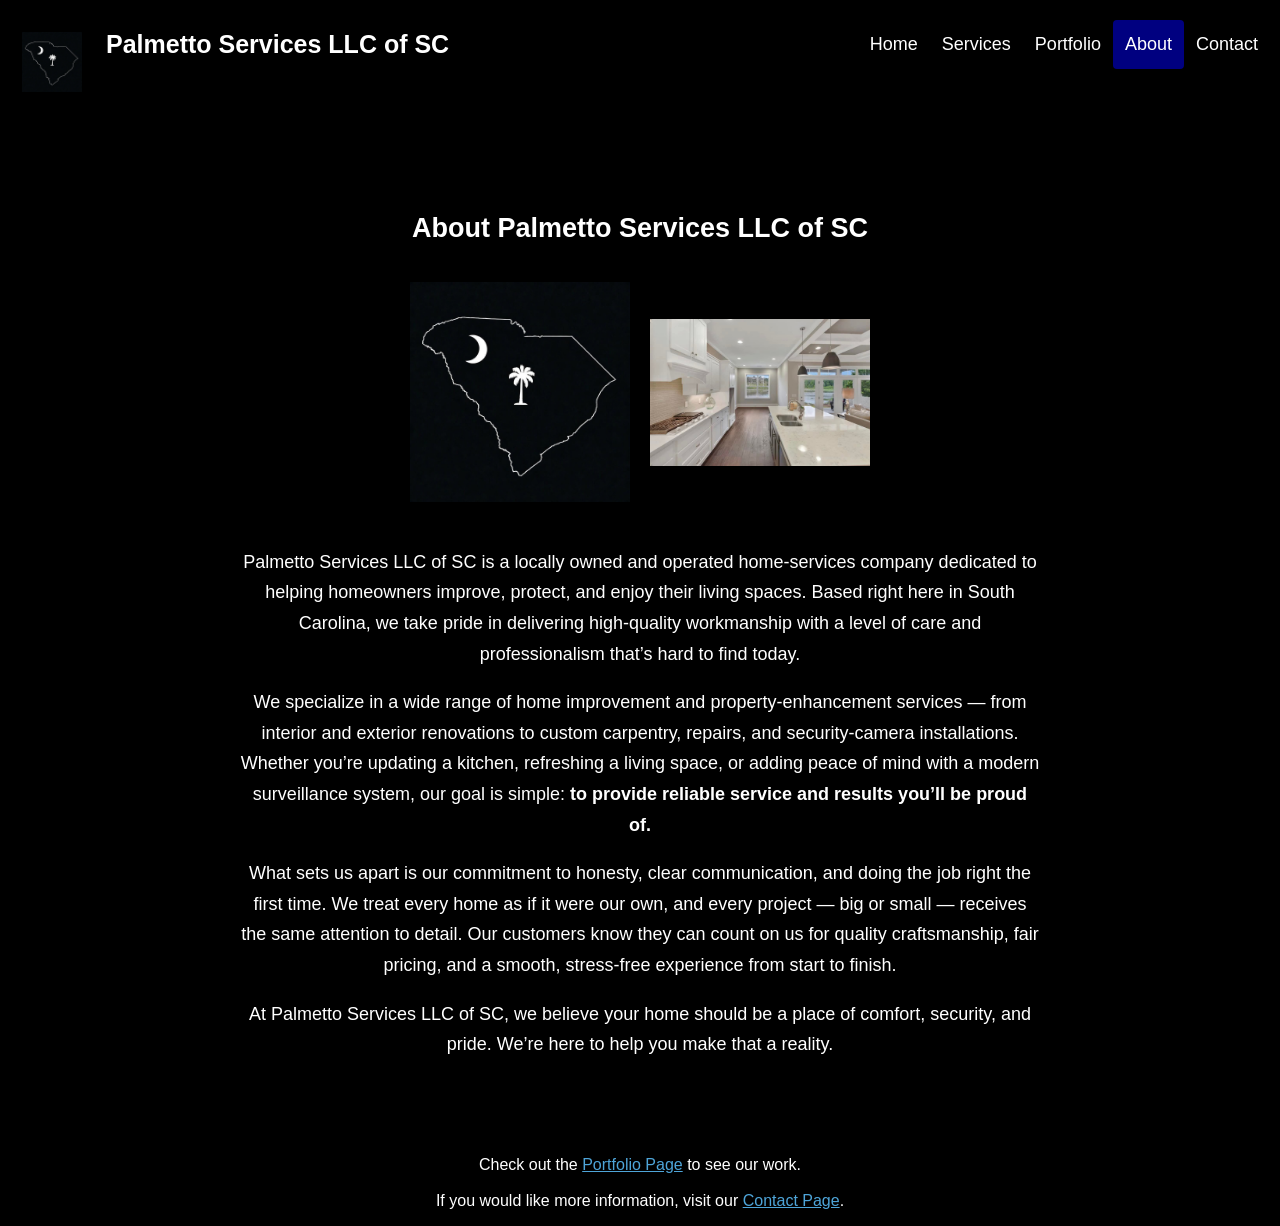
==== about.html @ 6ebf5dea "Update about.html" ====
<!DOCTYPE HTML>
<html lang="en">
<head>
<meta charset="utf-8">
<meta name="viewport" content="width=device-width, initial-scale=1">

<title>Palmetto Services LLC of SC - About</title>

<style>
body {
  font-family: Arial, Helvetica, sans-serif;
  background-color: #000000;
  color: white;
  margin: 0;
}

.center { text-align: center; }

a { color: #4EA5D9; }

/* HEADER */
.header {
  overflow: hidden;
  background-color: #000000;
  padding: 20px 10px;
  position: relative;
  z-index: 10000;
}

.header a {
  margin: 0;
  float: left;
  color: white;
  text-align: center;
  padding: 12px;
  text-decoration: none;
  font-size: 18px;
  line-height: 25px;
  border-radius: 4px;
}

.header a.logo {
  font-size: 25px;
  font-weight: bold;
}

.header a:hover {
  background-color: #4C4C4C;
  color: white;
}

.header a.active {
  background-color: #000080;
  color: white;
}

.header-right {
  float: right;
}

/* HAMBURGER ICON */
#menuIcon {
  display: none;
  font-size: 30px;
  cursor: pointer;
  color: white;
  float: right;
  padding: 10px;
}

/* MOBILE MENU */
@media screen and (max-width: 600px) {
  .header-right {
    display: none;
    width: 100%;
    background-color: #000000;
    text-align: left;
    padding-top: 10px;
    float: none;
  }

  .header a {
    float: none;
    display: block;
    padding: 14px;
    border-bottom: 1px solid #333;
  }

  #menuIcon {
    display: block;
  }
}
</style>

</head>

<body>

<!-- UPDATED HEADER WITH MATCHING MENU -->
<div class="header">

  <a href="index.html">
    <img src="Images/PSLogo.jpg" align="left" style="width:60px;height:60px;">
  </a>

  <a href="services.html" class="logo">Palmetto Services LLC of SC</a>

  <!-- HAMBURGER ICON -->
  <span id="menuIcon" onclick="toggleMenu()">☰</span>

  <!-- NAV LINKS -->
  <div class="header-right" id="mobileMenu">
    <a href="index.html">Home</a>
    <a href="services.html">Services</a>
    <a href="portfolio.html">Portfolio</a>
    <a class="active" href="about.html">About</a>
    <a href="contact.html">Contact</a>
  </div>

</div>

<!-- PAGE CONTENT -->
<div style="max-width:800px; margin:40px auto; padding:20px; text-align:center; line-height:1.7; font-size:18px;">

  <h2 style="margin-bottom:20px;">About Palmetto Services LLC of SC</h2>

<!-- IMAGE TABLE -->
<table style="width:60%; margin:0 auto 25px auto; border-collapse:collapse; text-align:center;">
  <tr>
    <td style="padding:10px;">
      <img src="Images/PSLogo.jpg"
           style="width:100%; max-width:350px; height:auto; object-fit:contain;">
    </td>
    <td style="padding:10px;">
      <img src="Images/Feature1.jpg"
           style="width:100%; max-width:350px; height:auto; object-fit:contain;">
    </td>
  </tr>
</table>

  <p style="margin-bottom:18px;">
    Palmetto Services LLC of SC is a locally owned and operated home‑services company dedicated to helping homeowners improve, protect, and enjoy their living spaces. Based right here in South Carolina, we take pride in delivering high‑quality workmanship with a level of care and professionalism that’s hard to find today.
  </p>

  <p style="margin-bottom:18px;">
    We specialize in a wide range of home improvement and property‑enhancement services — from interior and exterior renovations to custom carpentry, repairs, and security‑camera installations. Whether you’re updating a kitchen, refreshing a living space, or adding peace of mind with a modern surveillance system, our goal is simple: <strong>to provide reliable service and results you’ll be proud of.</strong>
  </p>

  <p style="margin-bottom:18px;">
    What sets us apart is our commitment to honesty, clear communication, and doing the job right the first time. We treat every home as if it were our own, and every project — big or small — receives the same attention to detail. Our customers know they can count on us for quality craftsmanship, fair pricing, and a smooth, stress‑free experience from start to finish.
  </p>

  <p>
    At Palmetto Services LLC of SC, we believe your home should be a place of comfort, security, and pride. We’re here to help you make that a reality.
  </p>

</div>



<!-- FOOTER TEXT -->
<div class="center">
  <p>
    <br>Check out the <a href="portfolio.html">Portfolio Page</a> to see our work.
    <br><br>
    If you would like more information, visit our <a href="contact.html">Contact Page</a>.
  </p>
</div>
  
<!-- MOBILE MENU SCRIPT -->
<script>
function toggleMenu() {
  var menu = document.getElementById("mobileMenu");
  menu.style.display = (menu.style.display === "block") ? "none" : "block";
}
</script>

</body>
</html>
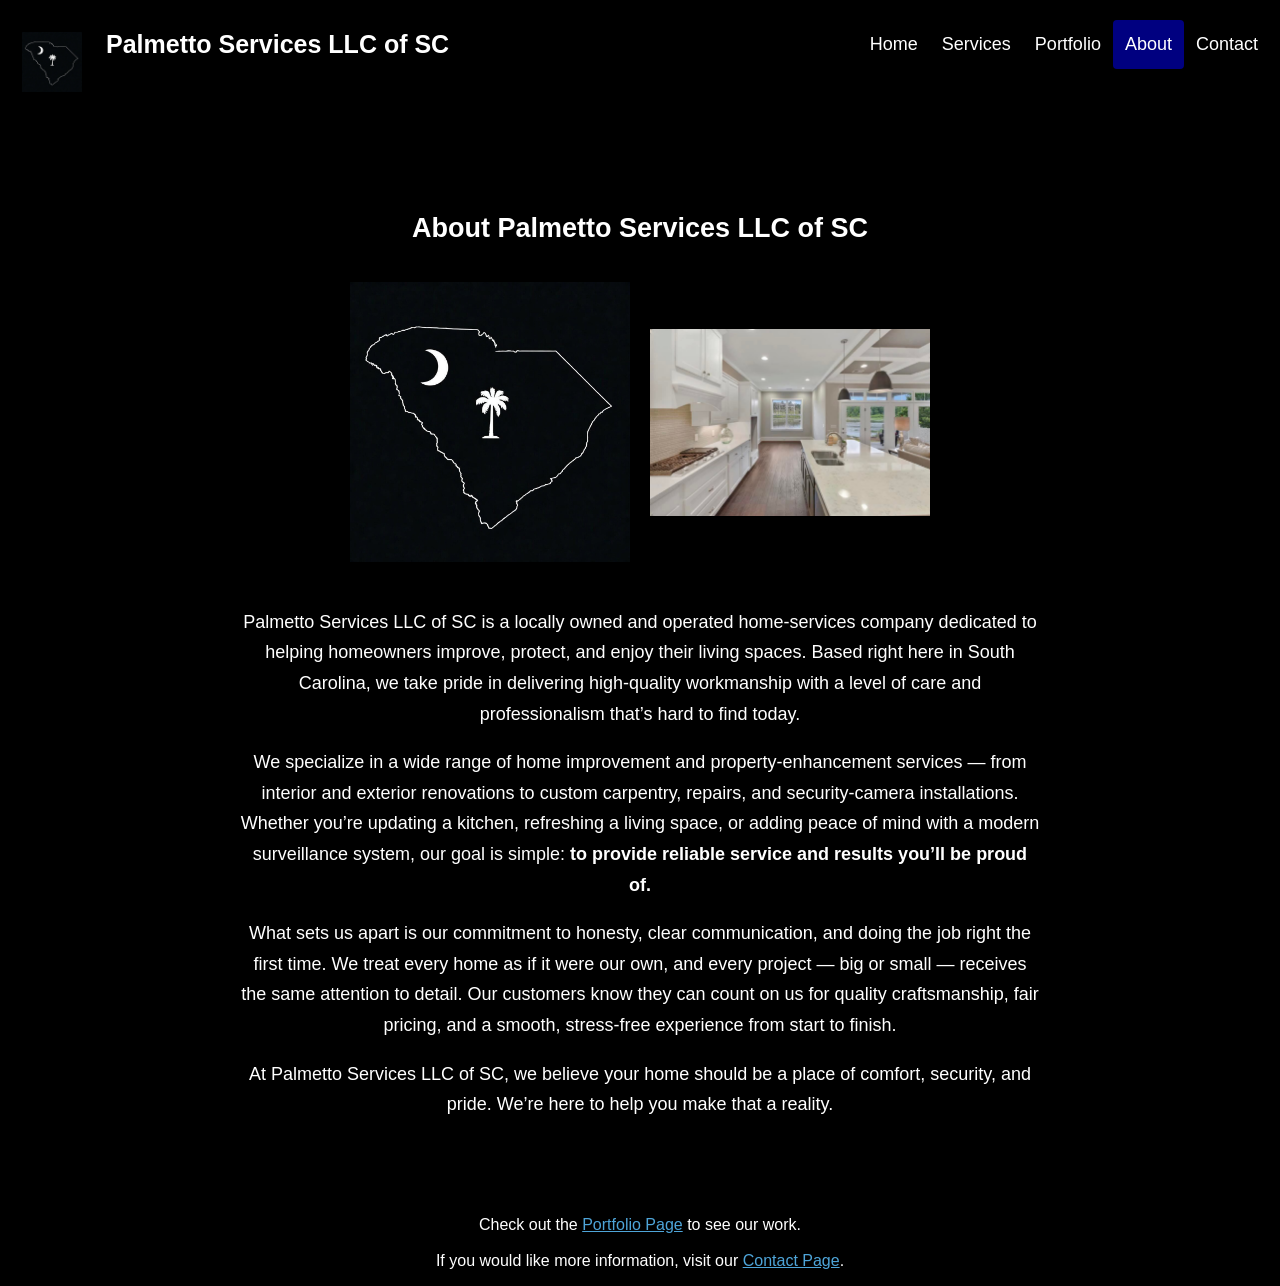
==== commit 159e5533: "Update about.html" ====
--- a/about.html
+++ b/about.html
@@ -125,15 +125,15 @@
   <h2 style="margin-bottom:20px;">About Palmetto Services LLC of SC</h2>
 
 <!-- IMAGE TABLE -->
-<table style="width:60%; margin:0 auto 25px auto; border-collapse:collapse; text-align:center;">
+<table style="margin:0 auto 25px auto; width:100%; max-width:600px; border-collapse:collapse; text-align:center;">
   <tr>
     <td style="padding:10px;">
       <img src="Images/PSLogo.jpg"
-           style="width:100%; max-width:350px; height:auto; object-fit:contain;">
+           style="width:100%; max-width:300px; height:auto; object-fit:contain;">
     </td>
     <td style="padding:10px;">
       <img src="Images/Feature1.jpg"
-           style="width:100%; max-width:350px; height:auto; object-fit:contain;">
+           style="width:100%; max-width:300px; height:auto; object-fit:contain;">
     </td>
   </tr>
 </table>
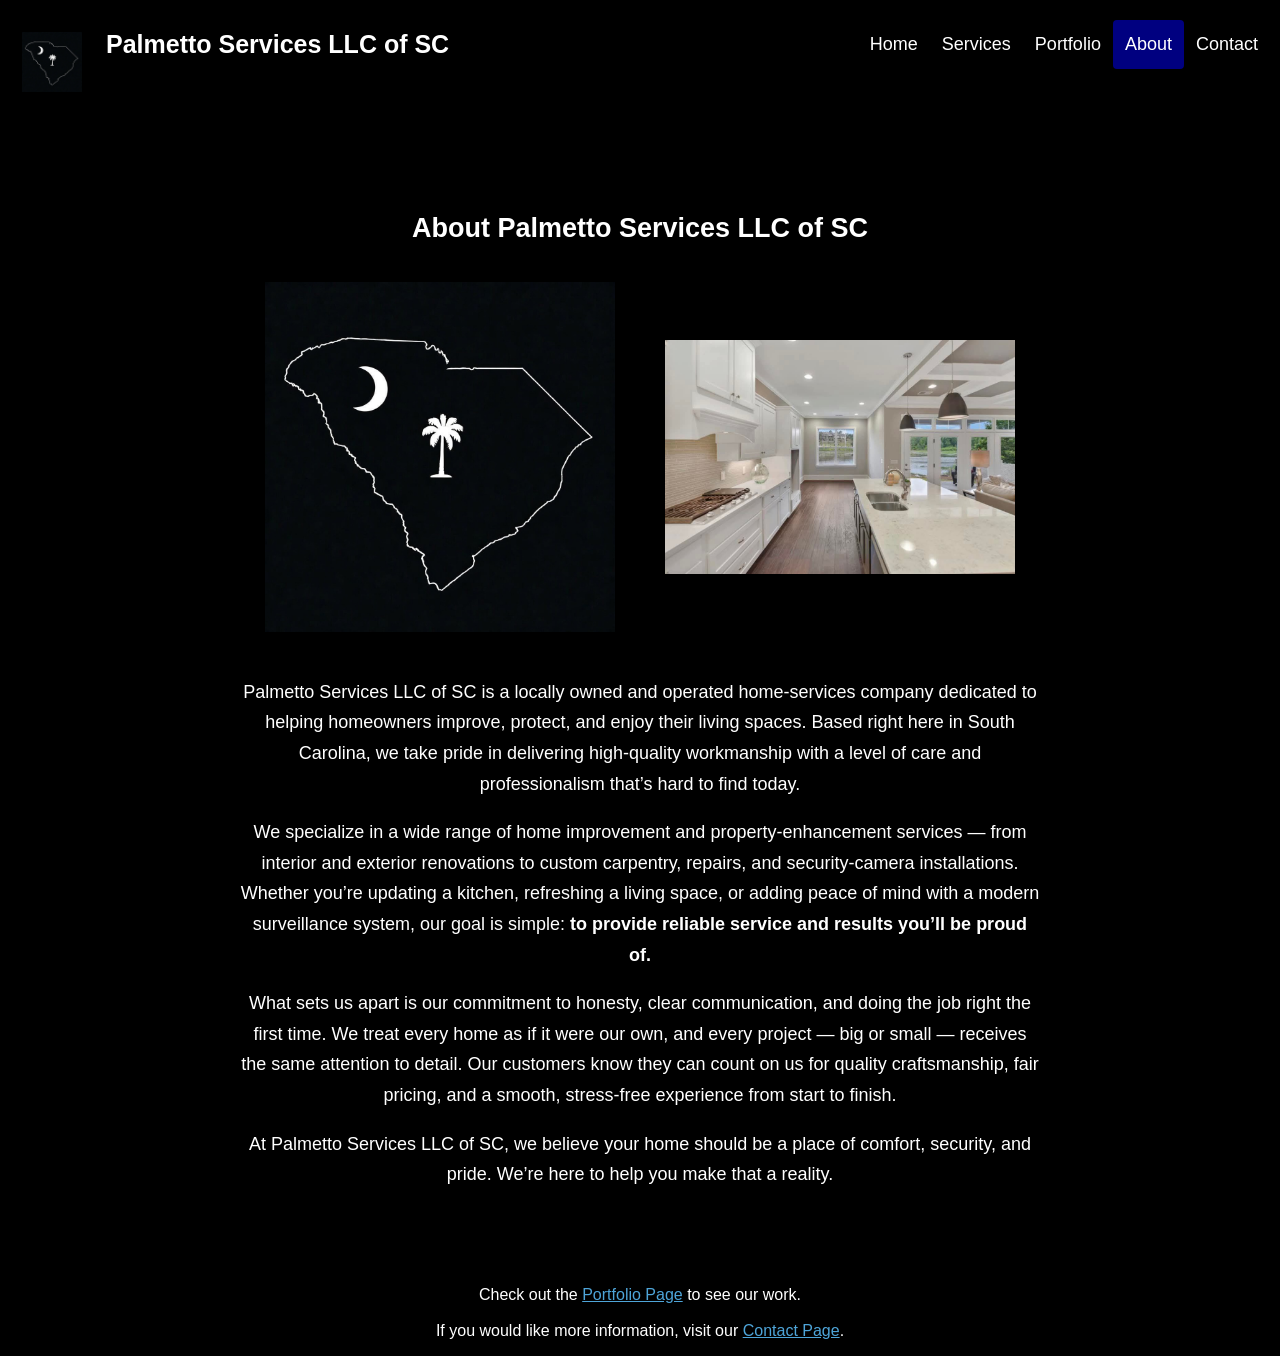
==== commit 9a298bec: "Update about.html" ====
--- a/about.html
+++ b/about.html
@@ -125,15 +125,15 @@
   <h2 style="margin-bottom:20px;">About Palmetto Services LLC of SC</h2>
 
 <!-- IMAGE TABLE -->
-<table style="margin:0 auto 25px auto; width:100%; max-width:600px; border-collapse:collapse; text-align:center;">
+<table style="margin:0 auto 25px auto; width:100%; max-width:900px; border-collapse:collapse; text-align:center;">
   <tr>
     <td style="padding:10px;">
       <img src="Images/PSLogo.jpg"
-           style="width:100%; max-width:300px; height:auto; object-fit:contain;">
+           style="width:100%; max-width:350px; height:auto; object-fit:contain;">
     </td>
     <td style="padding:10px;">
       <img src="Images/Feature1.jpg"
-           style="width:100%; max-width:300px; height:auto; object-fit:contain;">
+           style="width:100%; max-width:350px; height:auto; object-fit:contain;">
     </td>
   </tr>
 </table>
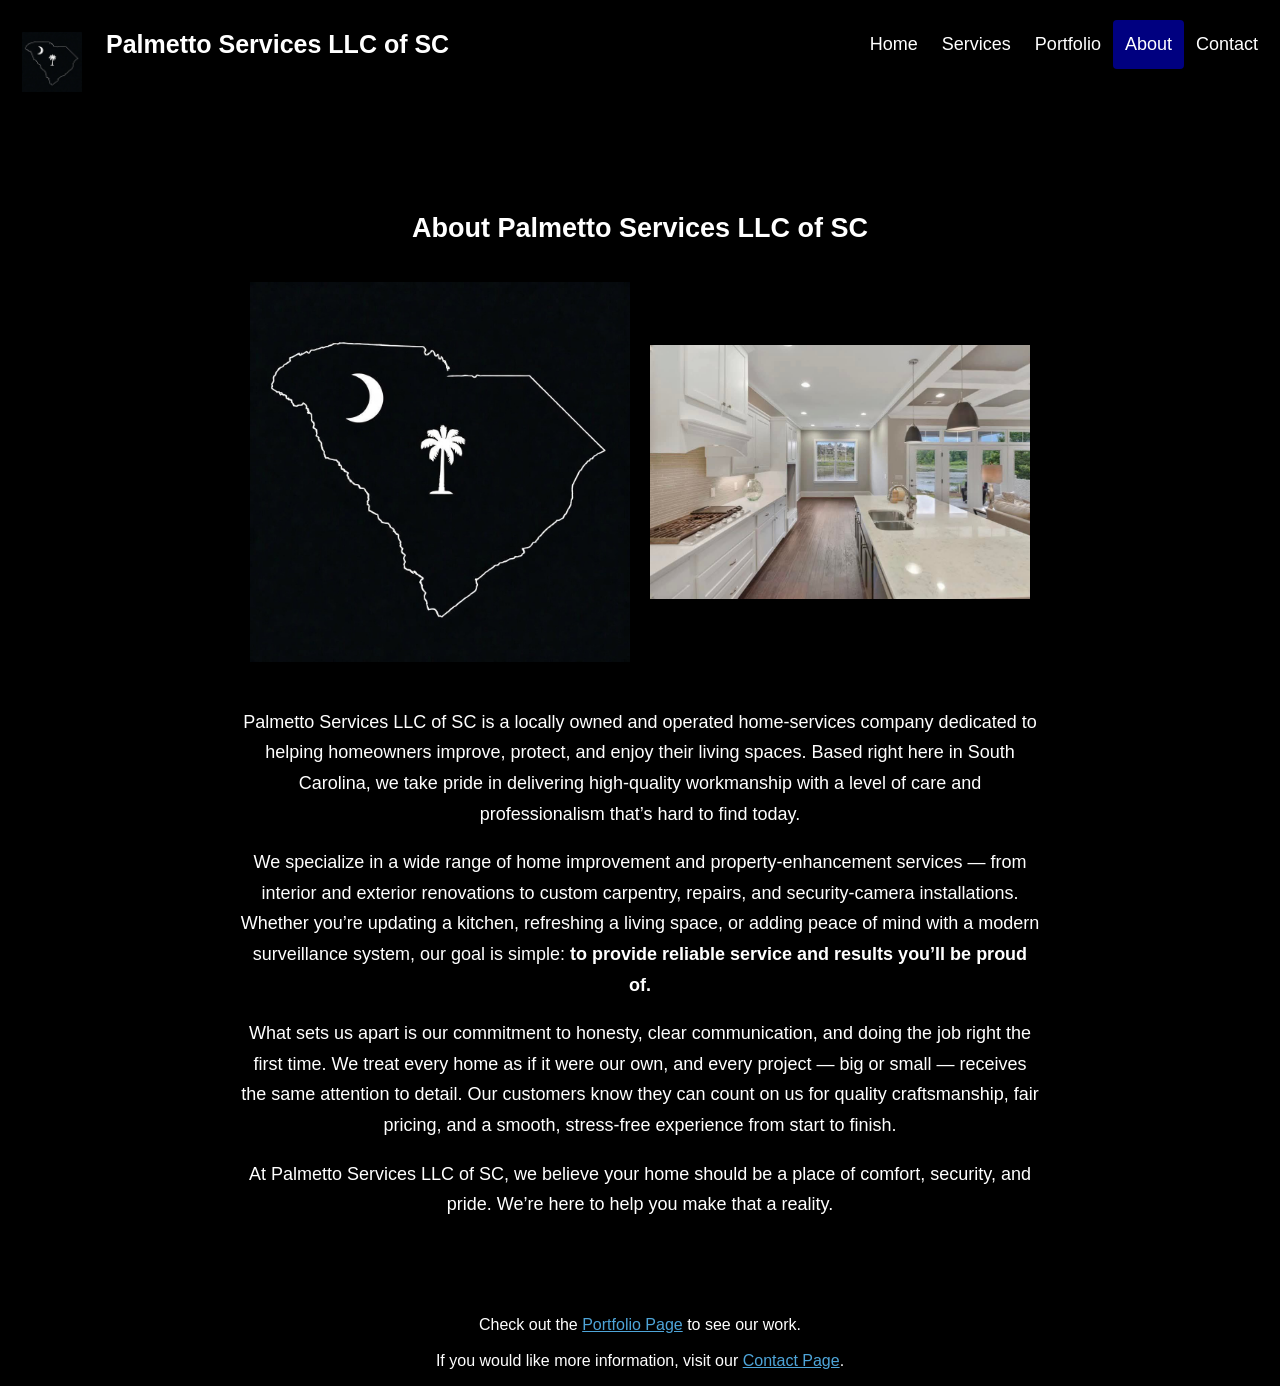
==== commit 47391ac3: "Update about.html" ====
--- a/about.html
+++ b/about.html
@@ -125,15 +125,15 @@
   <h2 style="margin-bottom:20px;">About Palmetto Services LLC of SC</h2>
 
 <!-- IMAGE TABLE -->
-<table style="margin:0 auto 25px auto; width:100%; max-width:900px; border-collapse:collapse; text-align:center;">
+<table style="margin:0 auto 25px auto; width:100%; max-width:1200px; border-collapse:collapse; text-align:center;">
   <tr>
     <td style="padding:10px;">
       <img src="Images/PSLogo.jpg"
-           style="width:100%; max-width:350px; height:auto; object-fit:contain;">
+           style="width:100%; max-width:600px; height:auto; object-fit:contain;">
     </td>
     <td style="padding:10px;">
       <img src="Images/Feature1.jpg"
-           style="width:100%; max-width:350px; height:auto; object-fit:contain;">
+           style="width:100%; max-width:600px; height:auto; object-fit:contain;">
     </td>
   </tr>
 </table>
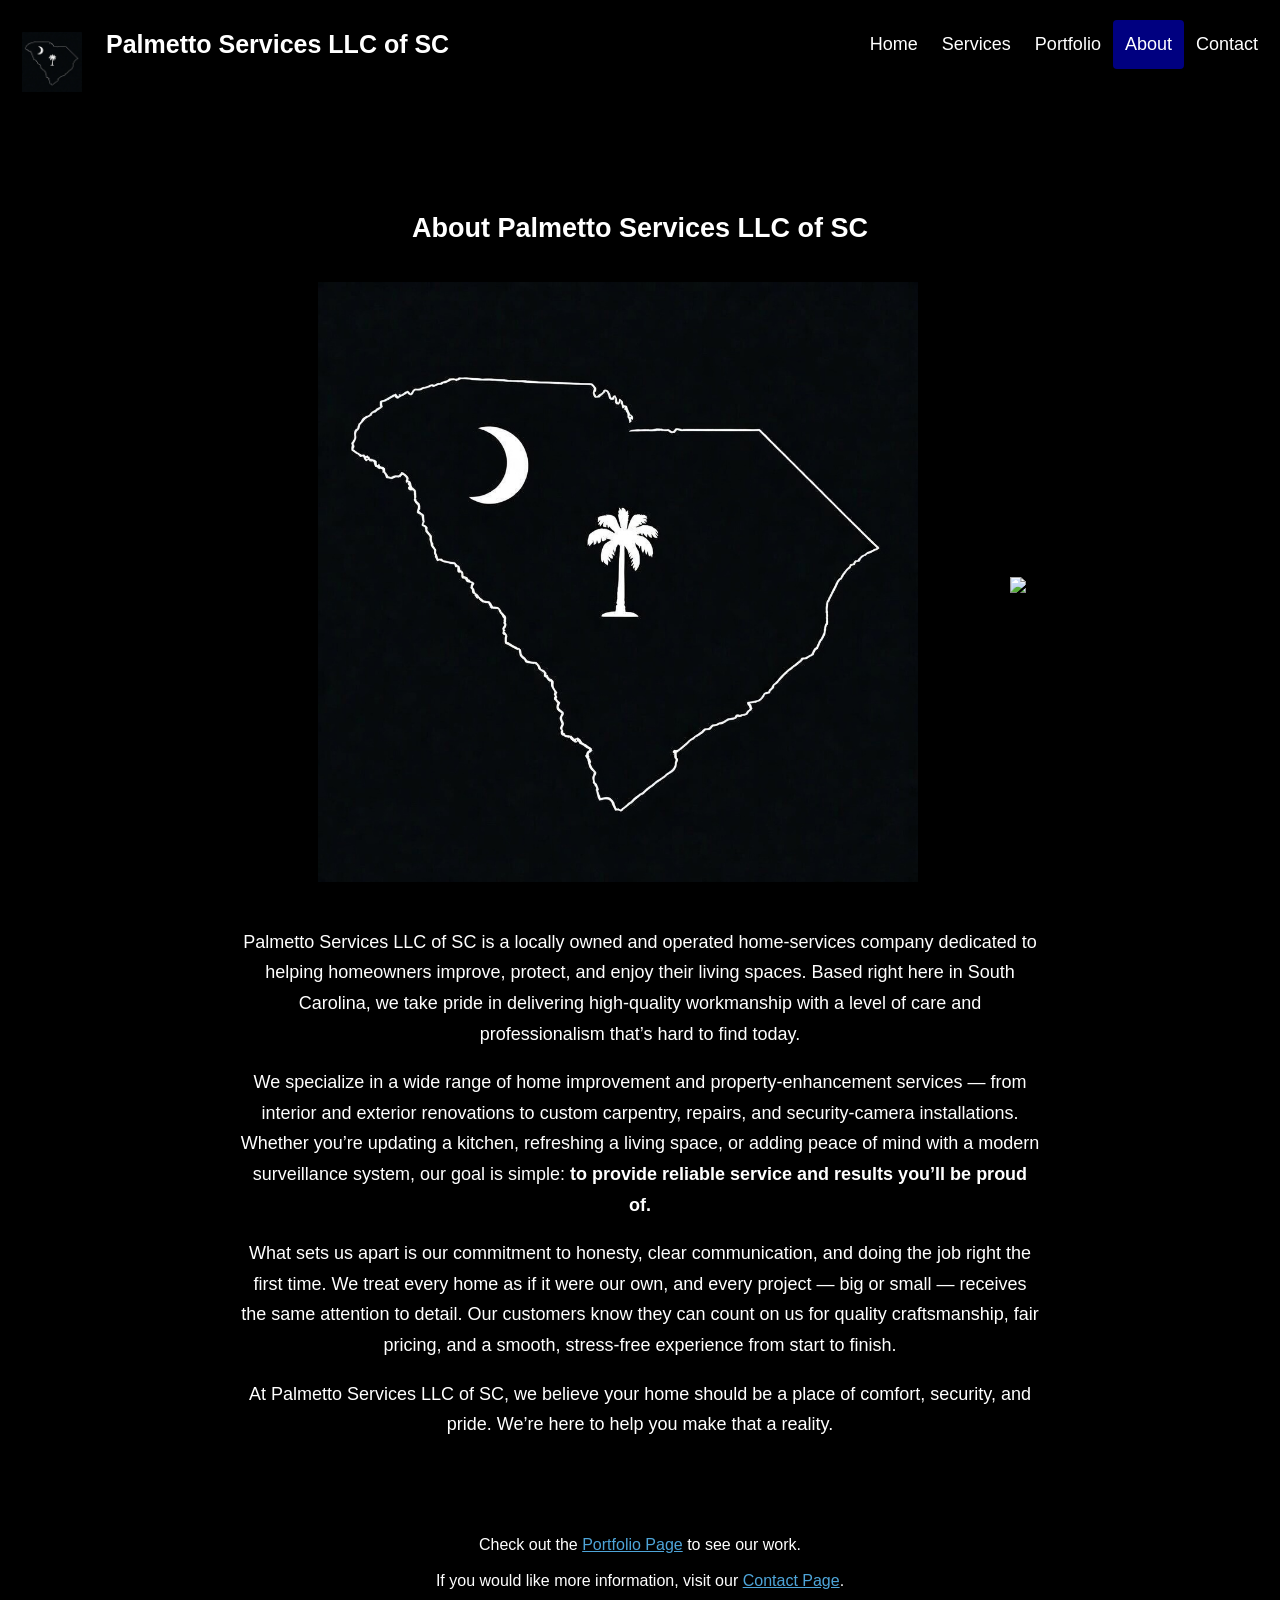
==== commit 55860c34: "Update about.html" ====
--- a/about.html
+++ b/about.html
@@ -132,7 +132,7 @@
            style="width:100%; max-width:600px; height:auto; object-fit:contain;">
     </td>
     <td style="padding:10px;">
-      <img src="Images/Feature1.jpg"
+      <img src="Images/About2.jpg"
            style="width:100%; max-width:600px; height:auto; object-fit:contain;">
     </td>
   </tr>
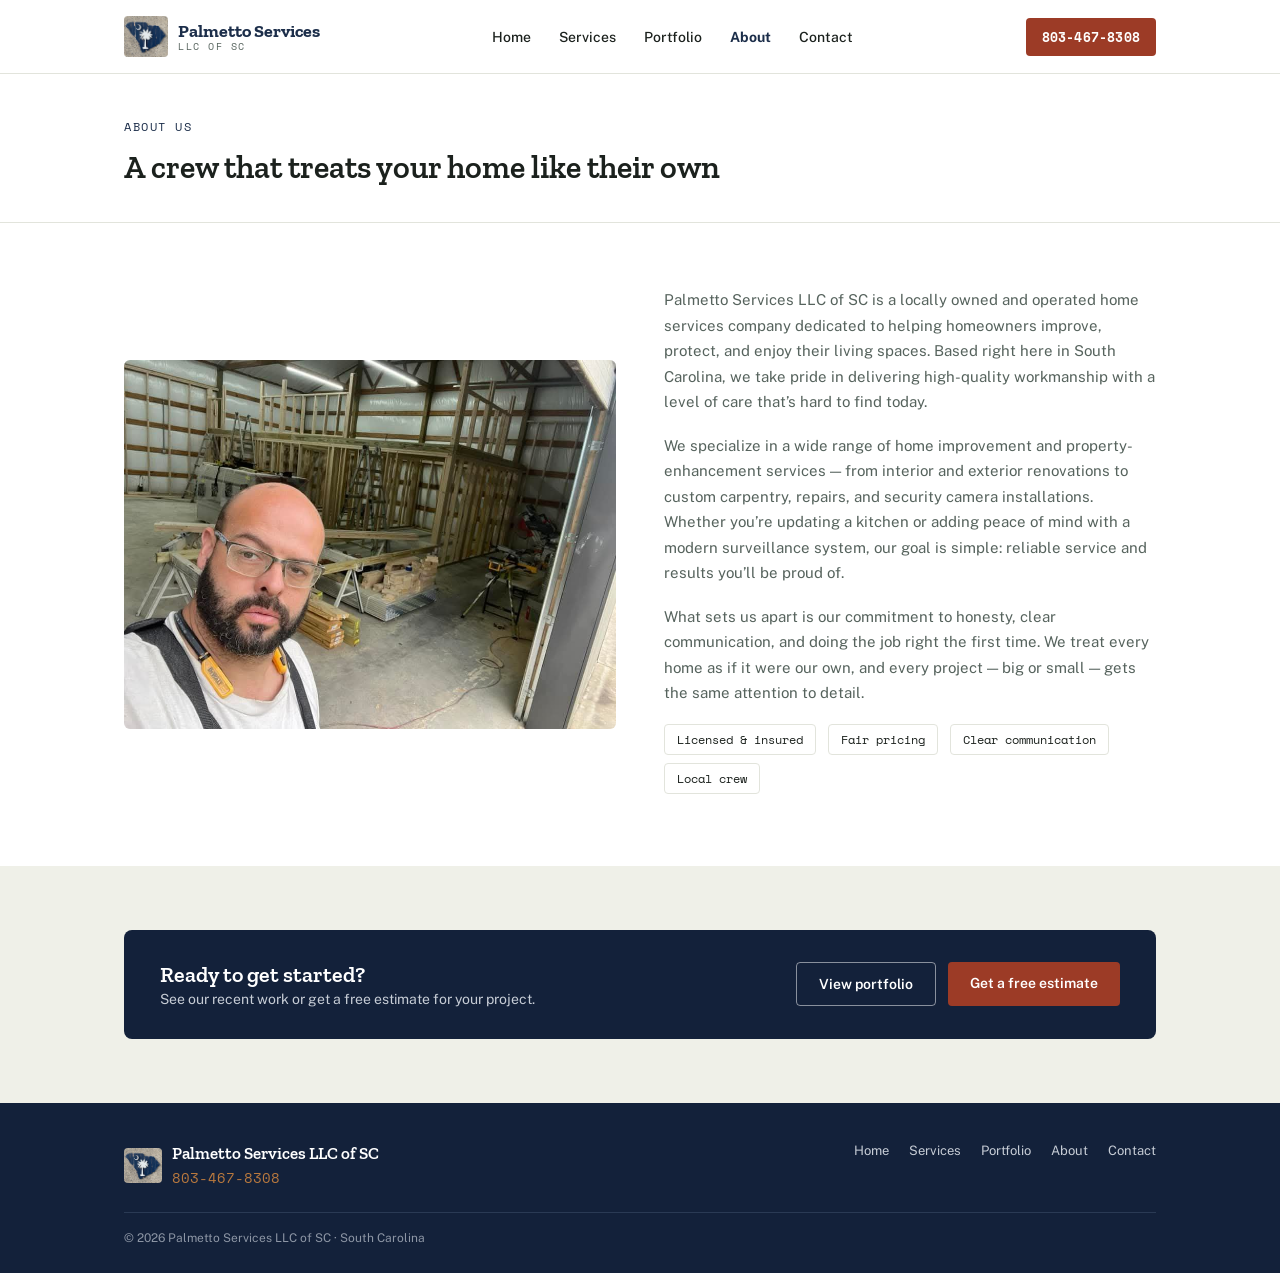
==== commit 5d966413: "Add files via upload" ====
--- a/about.html
+++ b/about.html
@@ -1,179 +1,100 @@
-<!DOCTYPE HTML>
+<!DOCTYPE html>
 <html lang="en">
 <head>
-<meta charset="utf-8">
+<meta charset="UTF-8">
 <meta name="viewport" content="width=device-width, initial-scale=1">
-
-<title>Palmetto Services LLC of SC - About</title>
-
-<style>
-body {
-  font-family: Arial, Helvetica, sans-serif;
-  background-color: #000000;
-  color: white;
-  margin: 0;
-}
-
-.center { text-align: center; }
-
-a { color: #4EA5D9; }
-
-/* HEADER */
-.header {
-  overflow: hidden;
-  background-color: #000000;
-  padding: 20px 10px;
-  position: relative;
-  z-index: 10000;
-}
-
-.header a {
-  margin: 0;
-  float: left;
-  color: white;
-  text-align: center;
-  padding: 12px;
-  text-decoration: none;
-  font-size: 18px;
-  line-height: 25px;
-  border-radius: 4px;
-}
-
-.header a.logo {
-  font-size: 25px;
-  font-weight: bold;
-}
-
-.header a:hover {
-  background-color: #4C4C4C;
-  color: white;
-}
-
-.header a.active {
-  background-color: #000080;
-  color: white;
-}
-
-.header-right {
-  float: right;
-}
-
-/* HAMBURGER ICON */
-#menuIcon {
-  display: none;
-  font-size: 30px;
-  cursor: pointer;
-  color: white;
-  float: right;
-  padding: 10px;
-}
-
-/* MOBILE MENU */
-@media screen and (max-width: 600px) {
-  .header-right {
-    display: none;
-    width: 100%;
-    background-color: #000000;
-    text-align: left;
-    padding-top: 10px;
-    float: none;
-  }
-
-  .header a {
-    float: none;
-    display: block;
-    padding: 14px;
-    border-bottom: 1px solid #333;
-  }
-
-  #menuIcon {
-    display: block;
-  }
-}
-</style>
-
+<title>About | Palmetto Services LLC of SC</title>
+<meta name="description" content="Palmetto Services LLC of SC is a locally owned South Carolina home services company built on honest communication and quality craftsmanship.">
+<link rel="canonical" href="https://palmettoservicesllcofsc.com/about">
+<link rel="preconnect" href="https://fonts.googleapis.com">
+<link rel="preconnect" href="https://fonts.gstatic.com" crossorigin>
+<link rel="stylesheet" href="https://fonts.googleapis.com/css2?family=Zilla+Slab:wght@500;600;700&family=Public+Sans:wght@400;500;600&family=Space+Mono:wght@400;700&display=swap">
+<link rel="stylesheet" href="css/style.css">
 </head>
-
 <body>
 
-<!-- UPDATED HEADER WITH MATCHING MENU -->
-<div class="header">
+<header>
+  <div class="header-inner">
+    <a class="brand" href="index.html">
+      <img src="Images/palmetto-logo.png" alt="Palmetto Services LLC of SC logo" style="width:44px;height:auto;border-radius:4px;display:block;">
+      <div class="brand-text">
+        <span class="brand-name">Palmetto Services</span>
+        <span class="brand-sub">LLC OF SC</span>
+      </div>
+    </a>
+    <nav aria-label="Primary">
+      <ul>
+        <li><a href="index.html">Home</a></li>
+        <li><a href="services.html">Services</a></li>
+        <li><a href="portfolio.html">Portfolio</a></li>
+        <li><a href="about.html" aria-current="page">About</a></li>
+        <li><a href="contact.html">Contact</a></li>
+      </ul>
+    </nav>
+    <a href="tel:8034678308" class="call-btn">803-467-8308</a>
+  </div>
+</header>
 
-  <a href="index.html">
-    <img src="Images/PSLogo.jpg" align="left" style="width:60px;height:60px;">
-  </a>
+<section class="page-head">
+  <div class="wrap">
+    <span class="eyebrow">About us</span>
+    <h1>A crew that treats your home like their own</h1>
+  </div>
+</section>
 
-  <a href="services.html" class="logo">Palmetto Services LLC of SC</a>
+<section>
+  <div class="wrap about-split">
+    <img src="Images/About2.jpg" alt="Palmetto Services LLC of SC team">
+    <div>
+      <p>Palmetto Services LLC of SC is a locally owned and operated home services company dedicated to helping homeowners improve, protect, and enjoy their living spaces. Based right here in South Carolina, we take pride in delivering high-quality workmanship with a level of care that&rsquo;s hard to find today.</p>
+      <p>We specialize in a wide range of home improvement and property-enhancement services &mdash; from interior and exterior renovations to custom carpentry, repairs, and security camera installations. Whether you&rsquo;re updating a kitchen or adding peace of mind with a modern surveillance system, our goal is simple: reliable service and results you&rsquo;ll be proud of.</p>
+      <p>What sets us apart is our commitment to honesty, clear communication, and doing the job right the first time. We treat every home as if it were our own, and every project &mdash; big or small &mdash; gets the same attention to detail.</p>
+      <div>
+        <span class="badge-tag">Licensed &amp; insured</span>
+        <span class="badge-tag">Fair pricing</span>
+        <span class="badge-tag">Clear communication</span>
+        <span class="badge-tag">Local crew</span>
+      </div>
+    </div>
+  </div>
+</section>
 
-  <!-- HAMBURGER ICON -->
-  <span id="menuIcon" onclick="toggleMenu()">☰</span>
+<section class="section-fog">
+  <div class="wrap">
+    <div class="cta-banner">
+      <div>
+        <h2>Ready to get started?</h2>
+        <p>See our recent work or get a free estimate for your project.</p>
+      </div>
+      <div style="display:flex;gap:12px;flex-wrap:wrap;">
+        <a href="portfolio.html" class="btn-secondary">View portfolio</a>
+        <a href="contact.html" class="btn-primary">Get a free estimate</a>
+      </div>
+    </div>
+  </div>
+</section>
 
-  <!-- NAV LINKS -->
-  <div class="header-right" id="mobileMenu">
-    <a href="index.html">Home</a>
-    <a href="services.html">Services</a>
-    <a href="portfolio.html">Portfolio</a>
-    <a class="active" href="about.html">About</a>
-    <a href="contact.html">Contact</a>
+<footer>
+  <div class="wrap">
+    <div class="footer-inner">
+      <div style="display:flex;align-items:center;gap:10px;">
+        <img src="Images/palmetto-logo.png" alt="Palmetto Services LLC of SC logo" style="width:38px;height:auto;border-radius:4px;display:block;">
+        <div>
+          <div class="footer-brand">Palmetto Services LLC of SC</div>
+          <div class="footer-phone" style="margin-top:4px;"><a href="tel:8034678308">803-467-8308</a></div>
+        </div>
+      </div>
+      <nav class="footer-nav" aria-label="Footer">
+        <a href="index.html">Home</a>
+        <a href="services.html">Services</a>
+        <a href="portfolio.html">Portfolio</a>
+        <a href="about.html">About</a>
+        <a href="contact.html">Contact</a>
+      </nav>
+    </div>
+    <div class="footer-meta">&copy; 2026 Palmetto Services LLC of SC &middot; South Carolina</div>
   </div>
-
-</div>
-
-<!-- PAGE CONTENT -->
-<div style="max-width:800px; margin:40px auto; padding:20px; text-align:center; line-height:1.7; font-size:18px;">
-
-  <h2 style="margin-bottom:20px;">About Palmetto Services LLC of SC</h2>
-
-<!-- IMAGE TABLE -->
-<table style="margin:0 auto 25px auto; width:100%; max-width:1200px; border-collapse:collapse; text-align:center;">
-  <tr>
-    <td style="padding:10px;">
-      <img src="Images/PSLogo.jpg"
-           style="width:100%; max-width:600px; height:auto; object-fit:contain;">
-    </td>
-    <td style="padding:10px;">
-      <img src="Images/About2.jpg"
-           style="width:100%; max-width:600px; height:auto; object-fit:contain;">
-    </td>
-  </tr>
-</table>
-
-  <p style="margin-bottom:18px;">
-    Palmetto Services LLC of SC is a locally owned and operated home‑services company dedicated to helping homeowners improve, protect, and enjoy their living spaces. Based right here in South Carolina, we take pride in delivering high‑quality workmanship with a level of care and professionalism that’s hard to find today.
-  </p>
-
-  <p style="margin-bottom:18px;">
-    We specialize in a wide range of home improvement and property‑enhancement services — from interior and exterior renovations to custom carpentry, repairs, and security‑camera installations. Whether you’re updating a kitchen, refreshing a living space, or adding peace of mind with a modern surveillance system, our goal is simple: <strong>to provide reliable service and results you’ll be proud of.</strong>
-  </p>
-
-  <p style="margin-bottom:18px;">
-    What sets us apart is our commitment to honesty, clear communication, and doing the job right the first time. We treat every home as if it were our own, and every project — big or small — receives the same attention to detail. Our customers know they can count on us for quality craftsmanship, fair pricing, and a smooth, stress‑free experience from start to finish.
-  </p>
-
-  <p>
-    At Palmetto Services LLC of SC, we believe your home should be a place of comfort, security, and pride. We’re here to help you make that a reality.
-  </p>
-
-</div>
-
-
-
-<!-- FOOTER TEXT -->
-<div class="center">
-  <p>
-    <br>Check out the <a href="portfolio.html">Portfolio Page</a> to see our work.
-    <br><br>
-    If you would like more information, visit our <a href="contact.html">Contact Page</a>.
-  </p>
-</div>
-  
-<!-- MOBILE MENU SCRIPT -->
-<script>
-function toggleMenu() {
-  var menu = document.getElementById("mobileMenu");
-  menu.style.display = (menu.style.display === "block") ? "none" : "block";
-}
-</script>
+</footer>
 
 </body>
 </html>
--- a/css/style.css
+++ b/css/style.css
@@ -0,0 +1,120 @@
+:root{
+  --navy:#1C2E4A;
+  --navy-dark:#13213A;
+  --ink:#1B211D;
+  --pine:#B9793E;
+  --brick:#9C3B26;
+  --fog:#EFF0E8;
+  --steel:#56635D;
+  --white:#FFFFFF;
+}
+*{box-sizing:border-box;margin:0;padding:0;}
+body{font-family:'Public Sans',sans-serif;color:var(--ink);background:var(--white);}
+h1,h2,h3{font-family:'Zilla Slab',serif;font-weight:600;line-height:1.15;}
+.wrap{max-width:1080px;margin:0 auto;padding:0 24px;}
+a{color:inherit;text-decoration:none;}
+
+/* header */
+header{background:var(--white);border-bottom:1px solid #E2E4DC;}
+.header-inner{display:flex;align-items:center;justify-content:space-between;padding:16px 24px;max-width:1080px;margin:0 auto;}
+.brand{display:flex;align-items:center;gap:10px;}
+.brand-text{display:flex;flex-direction:column;line-height:1.15;}
+.brand-name{font-family:'Zilla Slab',serif;font-weight:700;font-size:18px;color:var(--navy);}
+.brand-sub{font-family:'Space Mono',monospace;font-size:10px;letter-spacing:1.5px;color:var(--steel);}
+nav ul{display:flex;gap:28px;list-style:none;font-size:14px;font-weight:500;color:var(--ink);}
+nav a:hover{color:var(--navy);}
+nav a[aria-current="page"]{color:var(--navy);font-weight:700;}
+.call-btn{font-family:'Space Mono',monospace;background:var(--brick);color:var(--white);padding:9px 16px;border-radius:4px;font-size:13px;font-weight:700;letter-spacing:.2px;white-space:nowrap;}
+
+/* hero */
+.hero{position:relative;min-height:520px;display:flex;align-items:flex-end;background:#333 url('../Images/Feature1.jpg') center/cover no-repeat;}
+.hero::after{content:"";position:absolute;inset:0;background:linear-gradient(180deg, rgba(19,33,58,.18) 0%, rgba(19,33,58,.85) 90%);}
+.hero-content{position:relative;z-index:1;padding:64px 24px 48px;max-width:1080px;margin:0 auto;width:100%;color:var(--white);}
+.eyebrow{font-family:'Space Mono',monospace;font-size:12px;letter-spacing:1.5px;text-transform:uppercase;color:var(--pine);margin-bottom:14px;display:block;}
+.hero h1{font-size:42px;color:var(--white);max-width:620px;margin-bottom:16px;}
+.hero p{font-size:16px;color:#DCDFD6;max-width:480px;margin-bottom:28px;line-height:1.6;}
+.hero-ctas{display:flex;gap:12px;flex-wrap:wrap;}
+.btn-primary{background:var(--brick);color:var(--white);padding:13px 22px;border-radius:4px;font-weight:600;font-size:14px;display:inline-block;}
+.btn-secondary{border:1px solid rgba(255,255,255,.5);color:var(--white);padding:13px 22px;border-radius:4px;font-weight:600;font-size:14px;display:inline-block;}
+
+/* generic page header (about/services/portfolio/contact) */
+.page-head{padding:44px 0 36px;border-bottom:1px solid #E2E4DC;}
+.page-head .eyebrow{color:var(--navy);}
+.page-head h1{font-size:32px;color:var(--ink);max-width:640px;}
+.page-head p{color:var(--steel);font-size:15px;margin-top:10px;max-width:560px;}
+
+/* trust strip */
+.trust{background:var(--navy-dark);color:var(--white);}
+.trust-inner{display:grid;grid-template-columns:repeat(4,1fr);max-width:1080px;margin:0 auto;padding:22px 24px;gap:16px;}
+.trust-item{display:flex;align-items:center;gap:10px;font-size:13px;font-weight:500;}
+.trust-item svg{flex-shrink:0;width:18px;height:18px;color:var(--pine);}
+
+/* section shared */
+section{padding:64px 0;}
+.section-fog{background:var(--fog);}
+.section-head{max-width:560px;margin-bottom:36px;}
+.section-head .eyebrow{color:var(--navy);}
+.section-head h2{font-size:30px;color:var(--ink);}
+
+/* services */
+.service-grid{display:grid;grid-template-columns:repeat(3,1fr);gap:20px;}
+.service-card{background:var(--white);border:1px solid #E2E4DC;border-radius:6px;padding:26px 22px;}
+.service-card .icon{width:36px;height:36px;background:var(--fog);border-radius:6px;display:flex;align-items:center;justify-content:center;margin-bottom:16px;color:var(--navy);}
+.service-card .icon svg{width:19px;height:19px;}
+.service-card h3{font-size:17px;color:var(--ink);margin-bottom:8px;}
+.service-card ul{list-style:none;font-size:13px;color:var(--steel);line-height:1.9;}
+
+/* featured work / portfolio */
+.work-grid{display:grid;grid-template-columns:repeat(6,1fr);gap:10px;}
+.work-grid img{width:100%;aspect-ratio:1/1;object-fit:cover;border-radius:4px;display:block;}
+.work-link{margin-top:22px;display:inline-flex;align-items:center;gap:6px;font-weight:600;font-size:14px;color:var(--navy);}
+
+.gallery-grid{display:grid;grid-template-columns:repeat(3,1fr);gap:14px;}
+.gallery-grid a{display:block;border-radius:6px;overflow:hidden;}
+.gallery-grid img{width:100%;aspect-ratio:4/3;object-fit:cover;display:block;transition:transform .25s;}
+.gallery-grid a:hover img{transform:scale(1.04);}
+.lightbox{display:none;position:fixed;inset:0;background:rgba(19,33,58,.94);z-index:50;align-items:center;justify-content:center;padding:24px;}
+.lightbox:target{display:flex;}
+.lightbox img{max-width:92%;max-height:86vh;border-radius:6px;}
+.lightbox-close{position:absolute;top:20px;right:28px;color:#fff;font-size:30px;line-height:1;}
+
+/* about teaser / split layout */
+.about-split{display:grid;grid-template-columns:1fr 1fr;gap:48px;align-items:center;}
+.about-split img{width:100%;border-radius:6px;object-fit:cover;aspect-ratio:4/3;}
+.about-split h2{font-size:28px;margin-bottom:14px;}
+.about-split p{color:var(--steel);font-size:15px;line-height:1.7;margin-bottom:18px;}
+.badge-tag{display:inline-flex;align-items:center;gap:6px;font-family:'Space Mono',monospace;font-size:12px;background:var(--white);border:1px solid #E2E4DC;padding:6px 12px;border-radius:4px;margin-right:8px;margin-bottom:8px;color:var(--ink);}
+
+/* cta banner */
+.cta-banner{background:var(--navy-dark);color:var(--white);border-radius:8px;padding:32px 36px;display:flex;align-items:center;justify-content:space-between;gap:24px;flex-wrap:wrap;}
+.cta-banner h2{font-size:22px;margin-bottom:4px;}
+.cta-banner p{color:#C7CDD6;font-size:14px;}
+
+/* contact */
+.contact-hero{background:var(--navy-dark);color:var(--white);padding:56px 0;text-align:center;}
+.contact-hero .phone-big{font-family:'Space Mono',monospace;font-size:38px;font-weight:700;color:var(--white);display:inline-block;margin:14px 0 22px;}
+.contact-hero p{color:#C7CDD6;max-width:480px;margin:0 auto;}
+.contact-info-grid{display:grid;grid-template-columns:repeat(2,1fr);gap:24px;margin-top:8px;}
+.info-card{border:1px solid #E2E4DC;border-radius:8px;padding:24px;}
+.info-card h3{font-size:16px;margin-bottom:8px;}
+.info-card p{color:var(--steel);font-size:14px;line-height:1.7;}
+
+/* footer */
+footer{background:var(--navy-dark);color:#C7CDD6;padding:40px 0 28px;}
+.footer-inner{display:flex;justify-content:space-between;flex-wrap:wrap;gap:24px;margin-bottom:24px;}
+.footer-brand{font-family:'Zilla Slab',serif;font-weight:600;color:var(--white);font-size:17px;}
+.footer-nav{display:flex;gap:20px;font-size:13px;flex-wrap:wrap;}
+.footer-phone{font-family:'Space Mono',monospace;color:var(--pine);font-size:14px;}
+.footer-meta{border-top:1px solid #2A3A54;padding-top:18px;font-size:12px;color:#8D96A5;}
+
+@media (max-width:720px){
+  nav{display:none;}
+  .hero h1{font-size:30px;}
+  .trust-inner{grid-template-columns:repeat(2,1fr);}
+  .service-grid{grid-template-columns:1fr;}
+  .work-grid{grid-template-columns:repeat(3,1fr);}
+  .gallery-grid{grid-template-columns:repeat(2,1fr);}
+  .about-split{grid-template-columns:1fr;}
+  .contact-info-grid{grid-template-columns:1fr;}
+  .cta-banner{flex-direction:column;align-items:flex-start;}
+}
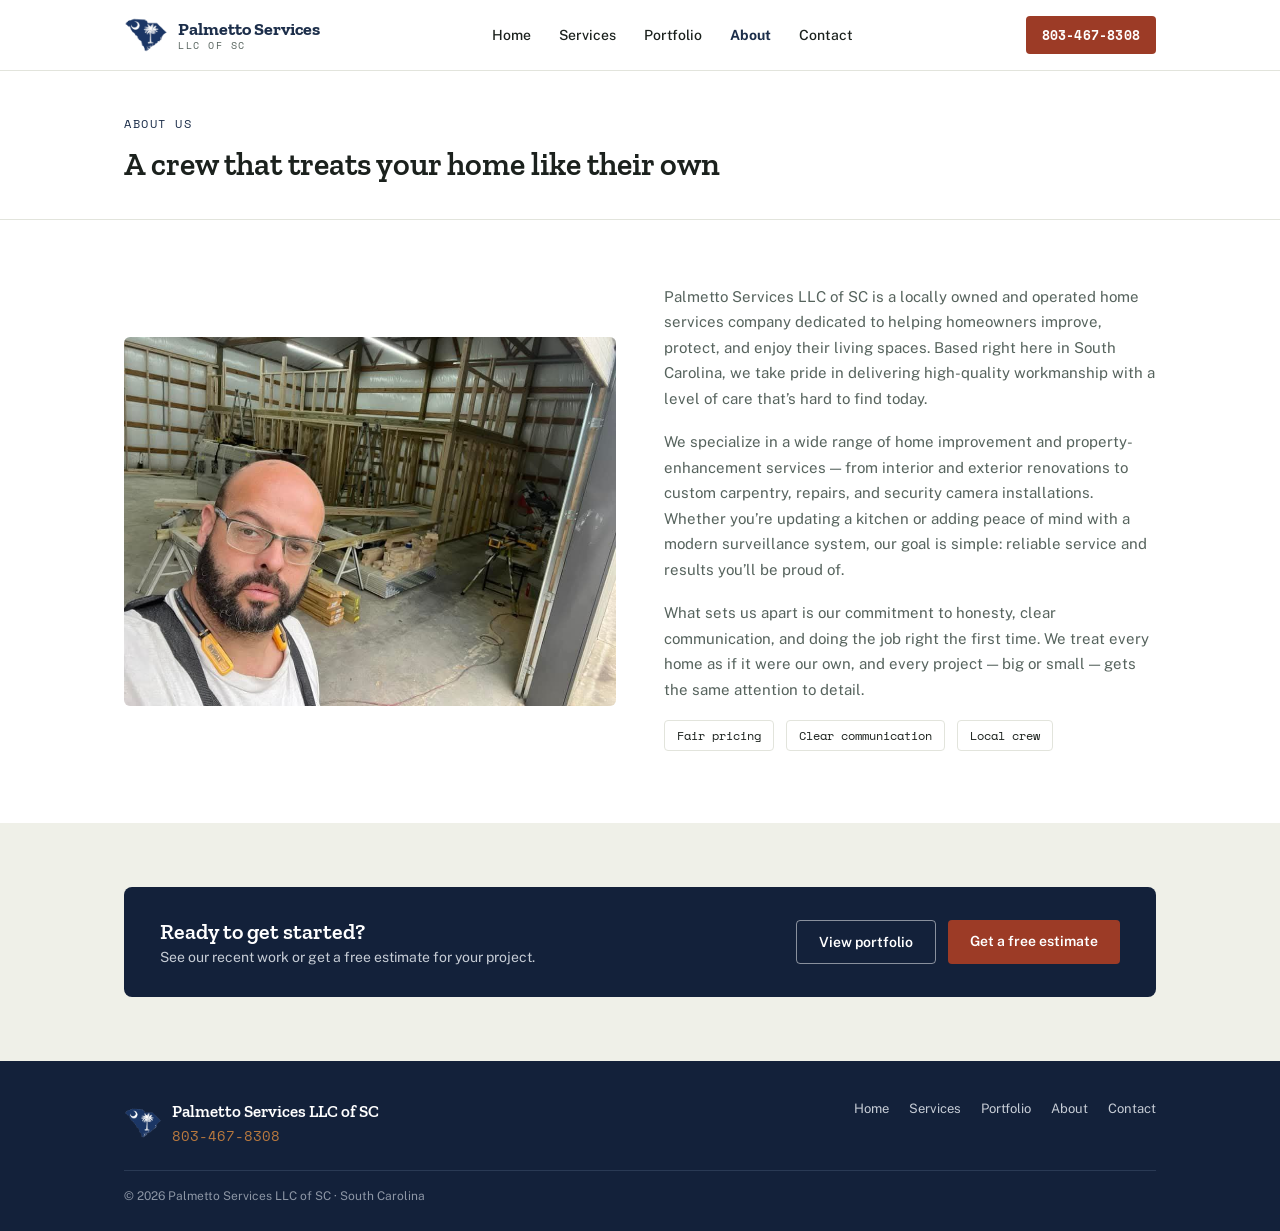
==== commit bedcc340: "Add files via upload" ====
--- a/about.html
+++ b/about.html
@@ -16,7 +16,7 @@
 <header>
   <div class="header-inner">
     <a class="brand" href="index.html">
-      <img src="Images/palmetto-logo.png" alt="Palmetto Services LLC of SC logo" style="width:44px;height:auto;border-radius:4px;display:block;">
+      <img src="Images/palmetto-logo.png" alt="Palmetto Services LLC of SC logo" style="width:44px;height:auto;display:block;">
       <div class="brand-text">
         <span class="brand-name">Palmetto Services</span>
         <span class="brand-sub">LLC OF SC</span>
@@ -50,7 +50,6 @@
       <p>We specialize in a wide range of home improvement and property-enhancement services &mdash; from interior and exterior renovations to custom carpentry, repairs, and security camera installations. Whether you&rsquo;re updating a kitchen or adding peace of mind with a modern surveillance system, our goal is simple: reliable service and results you&rsquo;ll be proud of.</p>
       <p>What sets us apart is our commitment to honesty, clear communication, and doing the job right the first time. We treat every home as if it were our own, and every project &mdash; big or small &mdash; gets the same attention to detail.</p>
       <div>
-        <span class="badge-tag">Licensed &amp; insured</span>
         <span class="badge-tag">Fair pricing</span>
         <span class="badge-tag">Clear communication</span>
         <span class="badge-tag">Local crew</span>
@@ -78,7 +77,7 @@
   <div class="wrap">
     <div class="footer-inner">
       <div style="display:flex;align-items:center;gap:10px;">
-        <img src="Images/palmetto-logo.png" alt="Palmetto Services LLC of SC logo" style="width:38px;height:auto;border-radius:4px;display:block;">
+        <img src="Images/palmetto-logo.png" alt="Palmetto Services LLC of SC logo" style="width:38px;height:auto;display:block;">
         <div>
           <div class="footer-brand">Palmetto Services LLC of SC</div>
           <div class="footer-phone" style="margin-top:4px;"><a href="tel:8034678308">803-467-8308</a></div>
--- a/css/style.css
+++ b/css/style.css
@@ -31,6 +31,7 @@
 .hero::after{content:"";position:absolute;inset:0;background:linear-gradient(180deg, rgba(19,33,58,.18) 0%, rgba(19,33,58,.85) 90%);}
 .hero-content{position:relative;z-index:1;padding:64px 24px 48px;max-width:1080px;margin:0 auto;width:100%;color:var(--white);}
 .eyebrow{font-family:'Space Mono',monospace;font-size:12px;letter-spacing:1.5px;text-transform:uppercase;color:var(--pine);margin-bottom:14px;display:block;}
+.hero .eyebrow{color:var(--brick);}
 .hero h1{font-size:42px;color:var(--white);max-width:620px;margin-bottom:16px;}
 .hero p{font-size:16px;color:#DCDFD6;max-width:480px;margin-bottom:28px;line-height:1.6;}
 .hero-ctas{display:flex;gap:12px;flex-wrap:wrap;}
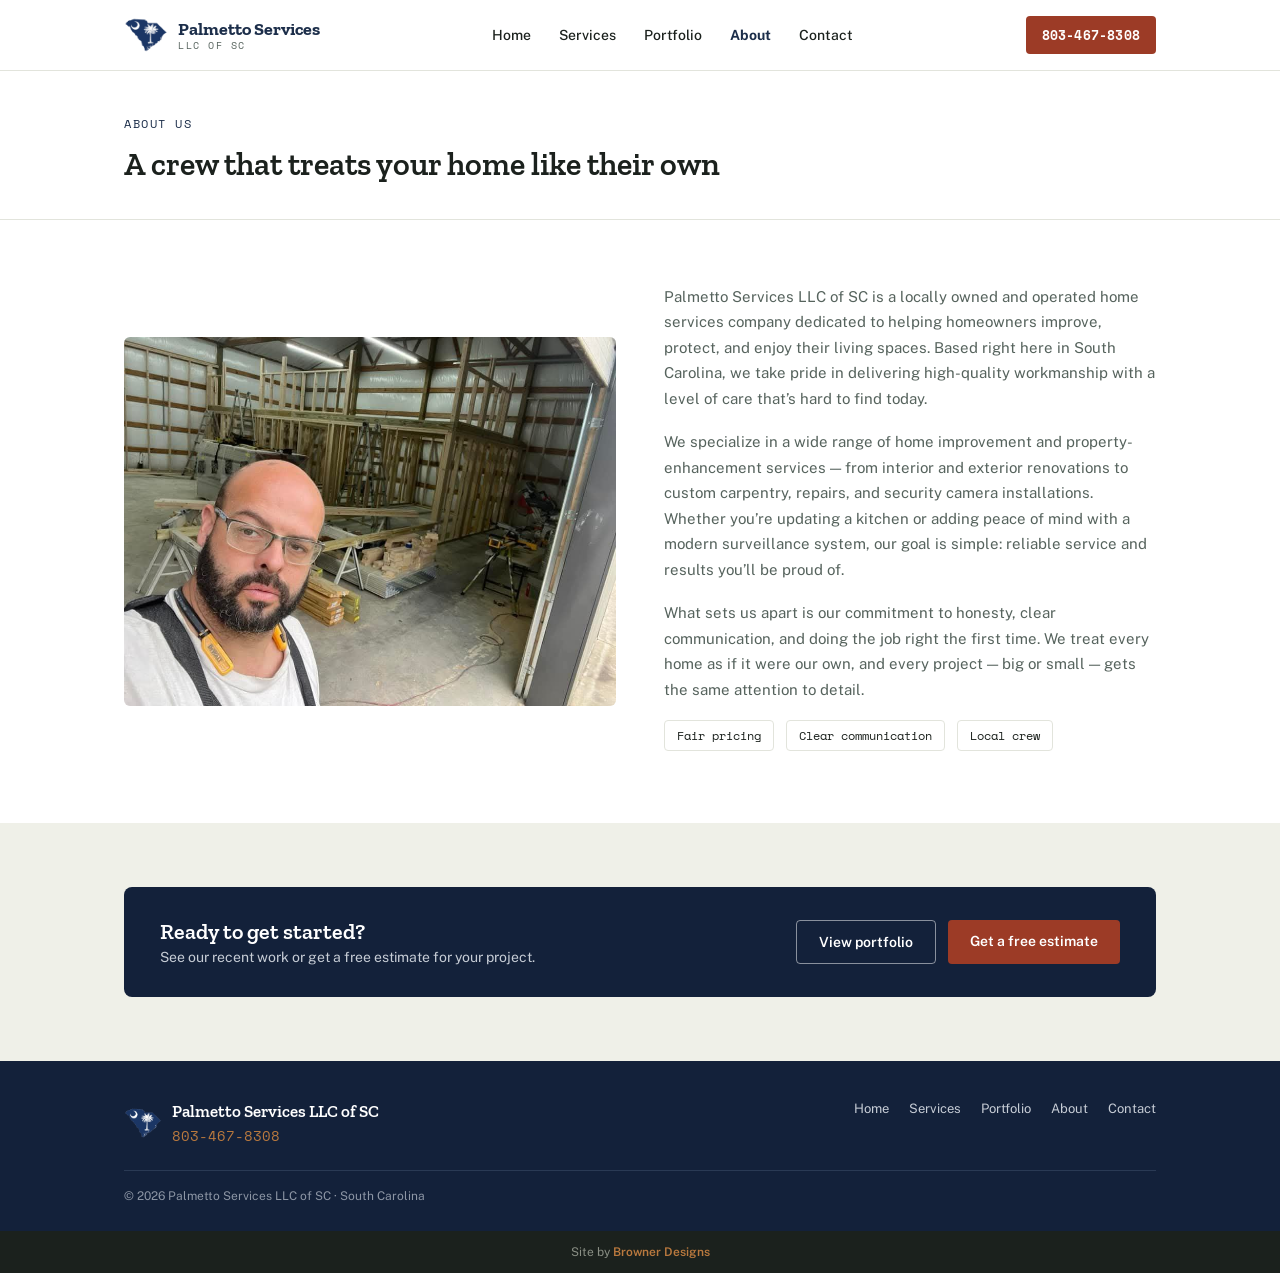
==== commit f19fd130: "Add files via upload" ====
--- a/about.html
+++ b/about.html
@@ -95,5 +95,11 @@
   </div>
 </footer>
 
+<div class="site-credit">
+  <div class="wrap">
+    <p>Site by <a href="https://www.brownerdesigns.com" target="_blank" rel="noopener">Browner Designs</a></p>
+  </div>
+</div>
+
 </body>
 </html>
--- a/css/style.css
+++ b/css/style.css
@@ -108,6 +108,12 @@
 .footer-phone{font-family:'Space Mono',monospace;color:var(--pine);font-size:14px;}
 .footer-meta{border-top:1px solid #2A3A54;padding-top:18px;font-size:12px;color:#8D96A5;}
 
+/* site credit */
+.site-credit{background:var(--ink);padding:14px 0;text-align:center;}
+.site-credit p{font-size:12px;color:#8A8F85;}
+.site-credit a{color:var(--pine);font-weight:600;}
+.site-credit a:hover{text-decoration:underline;}
+
 @media (max-width:720px){
   nav{display:none;}
   .hero h1{font-size:30px;}
